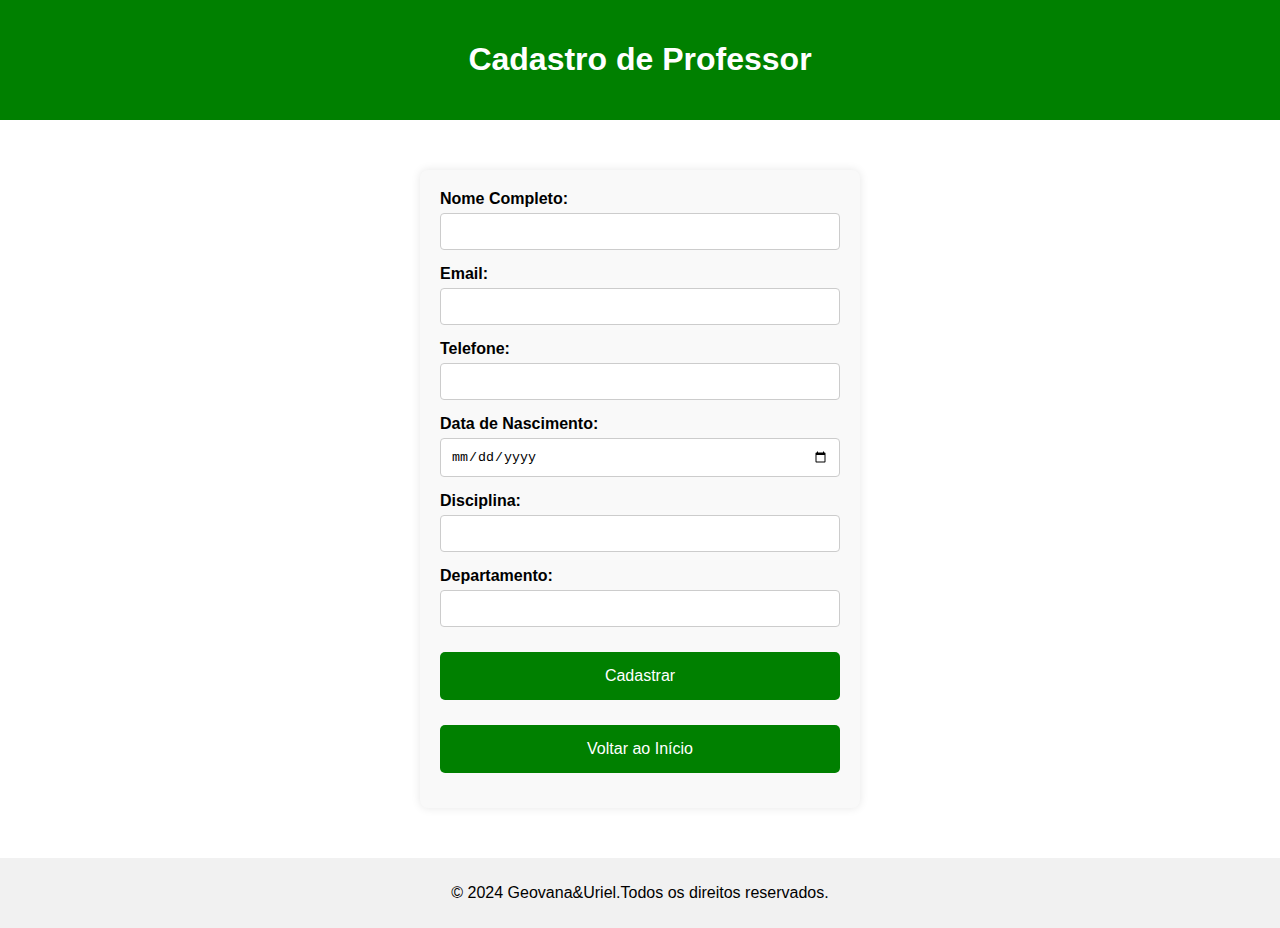
==== formProfessor.html @ 6f057222 "Add files via upload" ====
<!DOCTYPE html>
<html lang="en">
<head>
    <meta charset="UTF-8">
    <meta name="viewport" content="width=device-width, initial-scale=1.0">
    <link rel="stylesheet" href="styleProfessor.css">
    <title>Professor Cadastro</title>
</head>
<body>
    <header class="cabecalho">
        <h1>Cadastro de Professor</h1>
    </header>
    
    <main class="principal">
        <form class="formulario-cadastro" action="#" method="post">
            <div class="campo">
                <label for="nome">Nome Completo:</label>
                <input type="text" id="nome" name="nome" required>
            </div>
            <div class="campo">
                <label for="email">Email:</label>
                <input type="email" id="email" name="email" required>
            </div>
            <div class="campo">
                <label for="telefone">Telefone:</label>
                <input type="tel" id="telefone" name="telefone" required>
            </div>
            <div class="campo">
                <label for="data-nascimento">Data de Nascimento:</label>
                <input type="date" id="data-nascimento" name="data-nascimento" required>
            </div>
            <div class="campo">
                <label for="disciplina">Disciplina:</label>
                <input type="text" id="disciplina" name="disciplina" required>
            </div>
            <div class="campo">
                <label for="departamento">Departamento:</label>
                <input type="text" id="departamento" name="departamento" required>
            </div>
            <div class="campo">
                <button type="submit" class="botao-cadastro">Cadastrar</button>
            </div>
            <div class="campo">
                <button type="button" class="botao-voltar" onclick="window.location.href='index.html'">Voltar ao Início</button>
            </div>
        </form>
    </main>
    
    <footer class="rodape">
        <p>&copy; 2024 Geovana&Uriel.Todos os direitos reservados.</p>
    </footer>

    
</body>
</html>
---- styleProfessor.css ----
body {
    font-family: Arial, sans-serif;
    margin: 0;
    padding: 0;
    display: flex;
    flex-direction: column;
    min-height: 100vh;
}

.cabecalho {
    background-color: green;
    color: white;
    padding: 20px;
    text-align: center;
}

.principal {
    flex: 1;
    display: flex;
    justify-content: center;
    align-items: center;
    padding: 50px 20px;
}

.formulario-cadastro {
    background-color: #f9f9f9;
    padding: 20px;
    border-radius: 8px;
    box-shadow: 0 0 10px rgba(0, 0, 0, 0.1);
    width: 100%;
    max-width: 400px;
}

.campo {
    margin-bottom: 15px;
}

.campo label {
    display: block;
    margin-bottom: 5px;
    font-weight: bold;
}

.campo input {
    width: 100%;
    padding: 10px;
    border: 1px solid #ccc;
    border-radius: 4px;
    box-sizing: border-box;
}

.botao-cadastro, .botao-voltar {
    background-color: green;
    color: white;
    border: none;
    padding: 15px;
    width: 100%;
    font-size: 16px;
    cursor: pointer;
    border-radius: 5px;
    margin-top: 10px;
}

.botao-cadastro:hover, .botao-voltar:hover {
    background-color: darkgreen;
}

.rodape {
    background-color: #f1f1f1;
    text-align: center;
    padding: 10px 0;
    position: relative;
    bottom: 0;
    width: 100%;
}
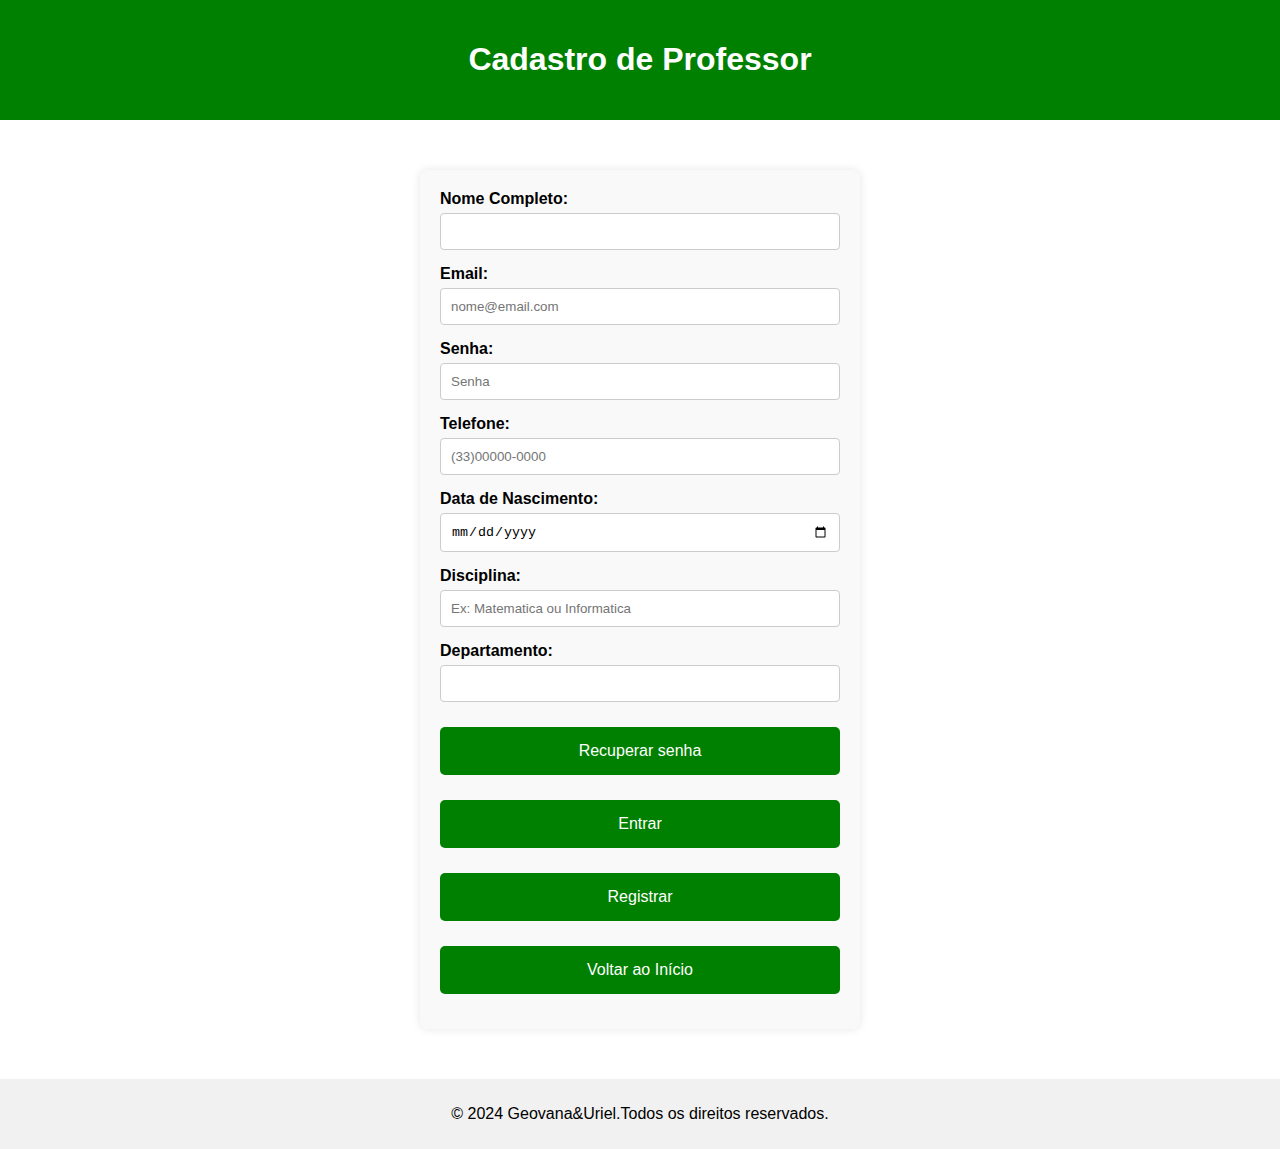
==== commit db1557c2: "Update formProfessor.html" ====
--- a/formProfessor.html
+++ b/formProfessor.html
@@ -19,11 +19,15 @@
             </div>
             <div class="campo">
                 <label for="email">Email:</label>
-                <input type="email" id="email" name="email" required>
+                <input required type="email" name="email" id="email" onchange="validarEmails()" placeholder="nome@email.com">
+            </div>
+            <div class="campo">
+                <label for="email">Senha:</label>
+                <input required type="password" id="senha" onchange="validarEmails()" name="senha" placeholder="Senha" minlength="6" maxlength="18" >
             </div>
             <div class="campo">
                 <label for="telefone">Telefone:</label>
-                <input type="tel" id="telefone" name="telefone" required>
+                <input type="tel" id="telefone" placeholder="(33)00000-0000" name="telefone" required>
             </div>
             <div class="campo">
                 <label for="data-nascimento">Data de Nascimento:</label>
@@ -31,14 +35,23 @@
             </div>
             <div class="campo">
                 <label for="disciplina">Disciplina:</label>
-                <input type="text" id="disciplina" name="disciplina" required>
+                <input type="text" id="disciplina" placeholder="Ex: Matematica ou Informatica" name="disciplina" required>
             </div>
             <div class="campo">
                 <label for="departamento">Departamento:</label>
                 <input type="text" id="departamento" name="departamento" required>
             </div>
+            
             <div class="campo">
-                <button type="submit" class="botao-cadastro">Cadastrar</button>
+                <button type="button" id="recover-password-button" class="botao-voltar" disabled="true">Recuperar senha</button>
+            </div>
+
+            <div class="campo">
+                <button type="button" id="loginbutton" class="botao-voltar" disabled="true">Entrar</button>
+            </div>
+            
+            <div class="campo">
+                <button type="button" class="botao-voltar">Registrar</button>
             </div>
             <div class="campo">
                 <button type="button" class="botao-voltar" onclick="window.location.href='index.html'">Voltar ao Início</button>
@@ -49,7 +62,7 @@
     <footer class="rodape">
         <p>&copy; 2024 Geovana&Uriel.Todos os direitos reservados.</p>
     </footer>
-
+    <script src="scriptProfessor.js"></script>
     
 </body>
-</html>+</html>
